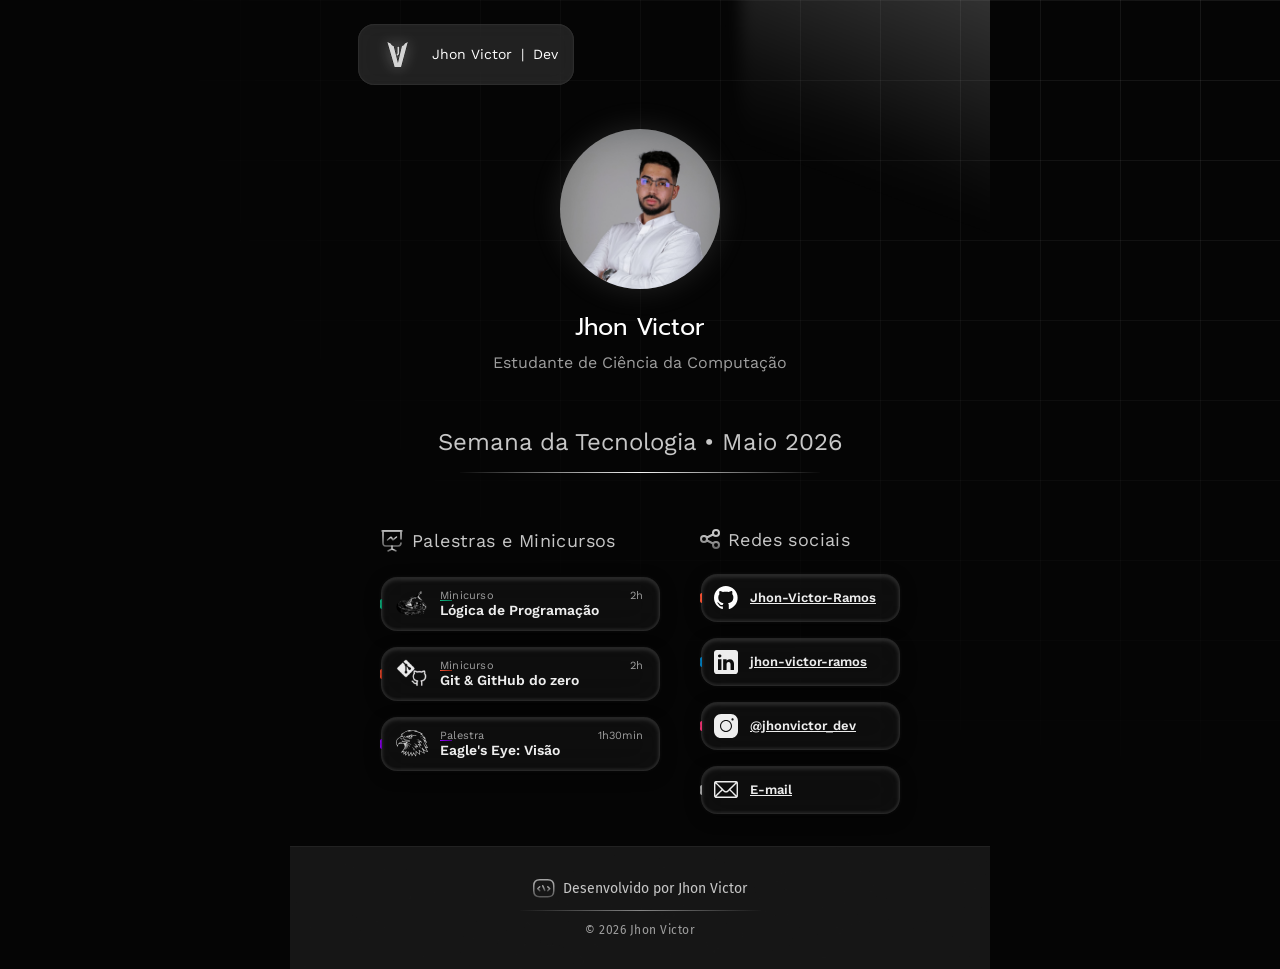
==== index.html @ 25ab8dcb "feat: esboço do site com seus icons svg e guias" ====
<!DOCTYPE html>
<html lang="pt-br">
<head>
    <meta charset="UTF-8">
    <meta name="viewport" content="width=device-width, initial-scale=1.0">
    <title>Jhon Victor | Semana da Tecnologia</title>
    <link rel="stylesheet" href="style.css">
    <link rel="shortcut icon" href="./assets/icons/jhon-logo-favicon.ico" type="image/x-icon">
    <script src="data.js"></script>
</head>
<body>

    <div class="bg-wrapper">
        <div class="grid-lines"></div>
    </div>

    <div class="god-rays"></div>

    <header class="main-header">
        <div class="header-pill">
            <img src="./assets/icons/jhon-logo.svg" alt="Logo de Jhon" class="header-logo">
            <span class="header-text">Jhon Victor <span class="divider">|</span> Dev</span>
        </div>
    </header>

    <main class="content-canvas">
        <div class="grid-light"></div>
        <section class="profile">
            <div class="photo-container">
                <img src="./assets/images/jhon-victor.jpg" alt="Foto de Jhon Victor" class="profile-img">
            </div>
            <h1 class="profile-name">Jhon Victor</h1>
            <p class="profile-degree">Estudante de Ciência da Computação</p>
        </section>

        <section class="hero">
            <h2 class="hero-title">Semana da Tecnologia • Maio 2026</h2>
            <div class="hero-line"></div>
        </section>

        <div class="main-grid">
            
            <section class="grid-column">
                <div class="column-header">
                    <img src="./assets/icons/presentation-chart.svg" alt="Ícone Palestras">
                    <h3>Palestras e Minicursos</h3>
                </div>
                
                <div class="stack">
                    <div class="pill-wrapper">
                        <div class="external-sep">
                            <svg width="2" height="10" viewBox="0 0 2 10" fill="none" xmlns="http://www.w3.org/2000/svg">
                                <path d="M0 2C0 0.895431 0.895431 0 2 0V10C0.895431 10 0 9.10457 0 8V7.5L0.166667 5L0 2Z" fill="url(#grad_logic)"/>
                                <defs>
                                    <linearGradient id="grad_logic" x1="0" y1="5" x2="2" y2="5" gradientUnits="userSpaceOnUse">
                                        <stop stop-color="#10B981"/><stop offset="1" stop-color="#047857"/>
                                    </linearGradient>
                                </defs>
                            </svg>
                        </div>
                        <a href="detalhes.html?id=logica" class="pill-button glass">
                            <img src="./assets/icons/logo-python.svg" alt="Ícone Lógica" class="pill-icon">
                            <div class="pill-content">
                                <div class="pill-meta">
                                    <span class="pill-cat">Minicurso</span>
                                    <span class="pill-dur">2h</span>
                                </div>
                                <div class="inner-sep sep-green"></div> 
                                <span class="pill-title">Lógica de Programação</span>
                            </div>
                        </a>
                    </div>

                    <div class="pill-wrapper">
                        <div class="external-sep">
                            <svg width="2" height="10" viewBox="0 0 2 10" fill="none">
                                <path d="M0 2C0 0.895431 0.895431 0 2 0V10C0.895431 10 0 9.10457 0 8V7.5L0.166667 5L0 2Z" fill="url(#grad_git)"/>
                                <defs>
                                    <linearGradient id="grad_git" x1="0" y1="5" x2="2" y2="5" gradientUnits="userSpaceOnUse">
                                        <stop stop-color="#F05032"/><stop offset="1" stop-color="#8F2412"/>
                                    </linearGradient>
                                </defs>
                            </svg>
                        </div>
                        <a href="detalhes.html?id=git" class="pill-button glass">
                            <img src="./assets/icons/logo-material-didatico.svg" alt="Ícone Git" class="pill-icon">
                            <div class="pill-content">
                                <div class="pill-meta">
                                    <span class="pill-cat">Minicurso</span>
                                    <span class="pill-dur">2h</span>
                                </div>
                                <div class="inner-sep sep-orange"></div>
                                <span class="pill-title">Git & GitHub do zero</span>
                            </div>
                        </a>
                    </div>

                    <div class="pill-wrapper">
                        <div class="external-sep">
                            <svg width="2" height="10" viewBox="0 0 2 10" fill="none">
                                <path d="M0 2C0 0.895431 0.895431 0 2 0V10C0.895431 10 0 9.10457 0 8V7.5L0.166667 5L0 2Z" fill="url(#grad_eagle)"/>
                                <defs>
                                    <linearGradient id="grad_eagle" x1="0" y1="5" x2="2" y2="5" gradientUnits="userSpaceOnUse">
                                        <stop stop-color="#9500FF"/><stop offset="1" stop-color="#53008E"/>
                                    </linearGradient>
                                </defs>
                            </svg>
                        </div>
                        <a href="#" class="pill-button glass">
                            <img src="./assets/icons/eagle-icon.svg" alt="Ícone Visão Computacional" class="pill-icon">
                            <div class="pill-content">
                                <div class="pill-meta">
                                    <span class="pill-cat">Palestra</span>
                                    <span class="pill-dur">1h30min</span>
                                </div>
                                <div class="inner-sep sep-purple"></div>
                                <span class="pill-title">Eagle's Eye: Visão</span>
                            </div>
                        </a>
                    </div>
                </div>
            </section>

            <section class="grid-column">
                <div class="column-header">
                    <img src="./assets/icons/share.svg" alt="Ícone Compartilhar">
                    <h3>Redes sociais</h3>
                </div>
                <div class="stack">
                    <div class="pill-wrapper">
                        <div class="external-sep"><svg width="2" height="10" viewBox="0 0 2 10" fill="none"><path d="M0 2C0 0.895431 0.895431 0 2 0V10C0.895431 10 0 9.10457 0 8V7.5L0.166667 5L0 2Z" fill="#F05032"/></svg></div>
                        <a href="https://github.com/Jhon-Victor-Ramos/" target="_blank" rel="noopener noreferrer" class="pill-button glass social">
                            <img src="./assets/icons/github-icon.svg" alt="GitHub" class="social-icon">
                            <span class="social-text">Jhon-Victor-Ramos</span>
                        </a>
                    </div>
                    
                    <div class="pill-wrapper">
                        <div class="external-sep"><svg width="2" height="10" viewBox="0 0 2 10" fill="none"><path d="M0 2C0 0.895431 0.895431 0 2 0V10C0.895431 10 0 9.10457 0 8V7.5L0.166667 5L0 2Z" fill="#0077B5"/></svg></div>
                        <a href="https://www.linkedin.com/in/jhon-victor-ramos/" target="_blank" rel="noopener noreferrer" class="pill-button glass social">
                            <img src="./assets/icons/linkedin-icon.svg" alt="LinkedIn" class="social-icon">
                            <span class="social-text">jhon-victor-ramos</span>
                        </a>
                    </div>
                    
                    <div class="pill-wrapper">
                        <div class="external-sep"><svg width="2" height="10" viewBox="0 0 2 10" fill="none"><path d="M0 2C0 0.895431 0.895431 0 2 0V10C0.895431 10 0 9.10457 0 8V7.5L0.166667 5L0 2Z" fill="#E1306C"/></svg></div>
                        <a href="https://www.instagram.com/jhonvictor_dev" target="_blank" rel="noopener noreferrer" class="pill-button glass social">
                            <img src="./assets/icons/instagram-icon.svg" alt="Instagram" class="social-icon">
                            <span class="social-text">@jhonvictor_dev</span>
                        </a>
                    </div>
                    
                    <div class="pill-wrapper">
                        <div class="external-sep"><svg width="2" height="10" viewBox="0 0 2 10" fill="none"><path d="M0 2C0 0.895431 0.895431 0 2 0V10C0.895431 10 0 9.10457 0 8V7.5L0.166667 5L0 2Z" fill="#9E9E9E"/></svg></div>
                        <a href="mailto:jhon.vrmartins@gmail.com" class="pill-button glass social">
                            <img src="./assets/icons/email-icon.svg" alt="Email" class="social-icon">
                            <span class="social-text">E-mail</span>
                        </a>
                    </div>
                </div>
            </section>
        </div>
    </main>

    <footer class="main-footer">
        <div class="footer-content">
            <div class="footer-brand">
                <img src="./assets/icons/programming-icon.svg" alt="Código Ícone">
                <span>Desenvolvido por Jhon Victor</span>
            </div>
            <div class="footer-line"></div>
            <p class="copyright">© 2026 Jhon Victor</p>
        </div>
    </footer>

</body>
</html>
---- style.css ----
@charset "UTF-8";

/* ---- IMPORTAÇÃO DE FONTES ---- */
/* Work Sans */
@font-face {
    font-family: 'Work Sans';
    src: url('./assets/fonts/work-sans-v24-latin-regular.woff2') format('woff2');
    font-weight: 400;
    font-style: normal;
    font-display: swap;
}
@font-face {
    font-family: 'Work Sans';
    src: url('./assets/fonts/work-sans-v24-latin-300.woff2') format('woff2');
    font-weight: 300;
    font-style: normal;
    font-display: swap;
}
@font-face {
    font-family: 'Work Sans';
    src: url('./assets/fonts/work-sans-v24-latin-600.woff2') format('woff2');
    font-weight: 600;
    font-style: normal;
    font-display: swap;
}

/* Fira Sans */
@font-face {
    font-family: 'Fira Sans';
    src: url('./assets/fonts/fira-sans-v18-latin-regular.woff2') format('woff2');
    font-weight: 400;
    font-style: normal;
    font-display: swap;
}
@font-face {
    font-family: 'Fira Sans';
    src: url('./assets/fonts/fira-sans-v18-latin-500.woff2') format('woff2');
    font-weight: 500;
    font-style: normal;
    font-display: swap;
}

/* Fira Code */
@font-face {
    font-family: 'Fira Code';
    src: url('./assets/fonts/fira-code-v27-latin-regular.woff2') format('woff2');
    font-weight: 400;
    font-style: normal;
    font-display: swap;
}

/* Prompt */
@font-face {
    font-family: 'Prompt';
    src: url('./assets/fonts/prompt-v12-latin-regular.woff2') format('woff2');
    font-weight: 400;
    font-style: normal;
    font-display: swap;
}

/* --- FUNDAÇÕES --- */
:root {
    --G1: #050505; 
    --G2: #161616; 
    --G3: #2A2A2A; 
    --G5: #6B6B6B;
    --G6: #9E9E9E; 
    --G7: #C7C7C7; 
    --G8: #EDEDED;
    --GD: #FFB800;
    --GR1-grad: linear-gradient(90deg, #10B981 0%, #047857 100%);
    --OR1-grad: linear-gradient(90deg, #F05032 0%, #8F2412 100%);
    --PR1-grad: linear-gradient(90deg, #9500FF 0%, #53008E 100%);
    --GD1-grad: linear-gradient(90deg, #FFB800 0%, #FFFFFF 100%);
    --GD2-grad: linear-gradient(180deg, #FFCF53 0%, #FF9900 100%);
}

* { 
    margin: 0; 
    padding: 0; 
    box-sizing: border-box; 
    -webkit-font-smoothing: antialiased;
}

html {
    overflow-x: hidden;
}

body {
    background-color: var(--G1);
    color: var(--G7);
    font-family: 'Work Sans', sans-serif;
    width: 100%;
    max-width: 700px; /* Alterado para garantir fluidez em telas menores */
    margin: 0 auto;
    min-height: 100vh;
    display: flex;
    flex-direction: column;
    overflow-x: hidden;
    position: relative;
}

/* --- BACKGROUND --- */
.bg-wrapper { 
    position: fixed; 
    top: 0; 
    left: 0; 
    width: 100%; 
    height: 100%; 
    z-index: -1; 
}
.grid-lines {
    position: absolute; 
    width: 100%; 
    height: 100%;
    /* 1. Deixei o branco um pouco mais forte (0.08) para o brilho ficar mais evidente onde a luz bater */
    background-image: linear-gradient(rgba(255,255,255,0.08) 1px, transparent 1px), 
                      linear-gradient(90deg, rgba(255,255,255,0.08) 1px, transparent 1px);
    background-size: 80px 80px;
    
    /* 2. O Segredo da Iluminação: A Máscara */
    /* Cria um círculo no canto superior direito que vai apagando o grid suavemente */
    -webkit-mask-image: radial-gradient(ellipse at top right, black 0%, transparent 65%);
    mask-image: radial-gradient(ellipse at top right, black 0%, transparent 65%);
}
.god-rays {
    position: absolute;
    top: 0;
    right: 0;              /* Direita */
    width: 350px;
    height: 400px;
    pointer-events: none;
    z-index: 0;
    overflow: visible;
}

.god-rays {
    position: absolute;
    top: 0;
    right: 0;
    width: 350px;
    height: 400px;
    pointer-events: none;
    z-index: 0;
    overflow: visible;
    transform: scaleX(-1);      /* Espelha horizontalmente */
    /* Opcional: se houver transformações nos pseudo-elementos, o espelhamento será composto */
}


.god-rays::after {
    content: "";
    position: absolute;
    top: -50px;
    left: -50px;          /* Direita */
    width: 300px;
    height: 400px;
    background:
        linear-gradient(150deg, rgba(255, 255, 255, 0.08) 0%, transparent 50%),
        linear-gradient(160deg, rgba(255, 255, 255, 0.12) 0%, transparent 60%),
        linear-gradient(170deg, rgba(255, 255, 255, 0.05) 0%, transparent 50%);
    filter: blur(8px);
    mix-blend-mode: plus-lighter;
}

/* --- HEADER --- */
.main-header { 
    padding: 24px 20px; 
    display: flex;
}
.header-pill {
    display: inline-flex; 
    align-items: center; 
    gap: 10px;
    margin-left: 3rem;
    padding: 8px 16px; 
    border-radius: 16px;
    background: rgba(235, 235, 235, 0.12);
    backdrop-filter: blur(10px);
    -webkit-backdrop-filter: blur(10px);
    box-shadow: inset 0 0 2px rgba(255,255,255,0.2);
}
.header-logo { width: 48px; }
.header-text { color: #FFF; font-size: 14px; font-family: 'Work Sans'; }
.divider { margin: 0 4px; }

/* --- MAIN CANVAS --- */
.content-canvas {
    position: relative; /* para conter o grid-light */
    z-index: 1;
}

.profile { 
    text-align: center; 
    margin-bottom: 56px; 
    padding-top: 20px; 
}
.photo-container {
    width: 160px; 
    height: 160px; 
    border-radius: 50%; 
    margin: 0 auto 20px;
    background-color: var(--G3);
    box-shadow: 0 0 30px rgba(201, 201, 201, 0.15);
    overflow: hidden;
}
.profile-img {
    width: 100%;
    height: 100%;
    object-fit: cover;
    object-position: top center; 
}
.profile-name { font-family: 'Prompt', sans-serif; font-size: 24px; font-weight: 400; color: #FFF; }
.profile-degree { color: var(--G6); font-size: 16px; margin-top: 8px; }

.hero { text-align: center; margin-bottom: 56px; }
.hero-title { font-size: 24px; font-weight: 400; color: var(--G7); }
.hero-line { 
    width: 100%; 
    max-width: 360px;
    height: 1px;
    margin: 16px auto; 
    background: linear-gradient(90deg, rgba(246, 246, 246, 0.02) 0%, #F6F6F6 50%, rgba(246, 246, 246, 0.02) 100%);
}

/* --- GRID E STACK --- */
.main-grid { 
    display: grid; 
    grid-template-columns: minmax(240px, 280px) minmax(180px, 200px); 
    gap: 40px; 
    justify-content: center; 
}
.column-header { display: flex; align-items: center; gap: 8px; margin-bottom: 24px; }
.column-header h3 { font-size: 18px; font-weight: 400; letter-spacing: 0.4px; left: 50%;}
.stack { display: flex; flex-direction: column; gap: 16px; }

/* --- ANATOMIA DO BOTÃO GLASSMORPHISM --- */
.pill-wrapper { display: flex; align-items: stretch; position: relative; }

/* Separador Externo: Fundido sem gap */
.external-sep { margin-right: -1px; z-index: 2; display: flex; align-items: center; }

.pill-button {
    display: flex; 
    align-items: center; 
    gap: 12px;
    width: 100%; 
    min-height: 54px;
    padding: 10px 16px 10px 14px;
    border-radius: 16px;
    text-decoration: none;
    transition: all 0.3s cubic-bezier(0.25, 0.8, 0.25, 1); /* Transição mais suave e orgânica */
    
    /* A borda fina e semitransparente age como o "corte" do vidro */
    border: 1px solid rgba(255, 255, 255, 0.1);
    position: relative;
}

/* Glassmorphism Puro */
.glass {
    /* Fundo levemente esbranquiçado, mas muito transparente */
    background: rgba(235, 235, 235, 0.04);
    
    /* O desfoque que embaça o grid atrás do botão */
    backdrop-filter: blur(16px);
    -webkit-backdrop-filter: blur(16px);
    
    box-shadow: 
        0px 4px 16px rgba(0, 0, 0, 0.4),                   /* Sombra projetada para separar do fundo */
        0px 0px 4px rgba(246, 246, 246, 0.05),             /* Glow externo sutil (do Figma) */
        inset 0px 2px 4px rgba(246, 246, 246, 0.15),       /* Luz batendo na borda superior (do Figma) */
        inset 0px -2px 2px rgba(246, 246, 246, 0.05);      /* Reflexo interno na borda inferior (do Figma) */
}

/* 1. O botão reage quando o mouse passa no container inteiro */
.pill-wrapper:hover .pill-button { 
    background: rgba(235, 235, 235, 0.08); /* O vidro fica um pouco mais leitoso/visível */
    border: 1px solid rgba(255, 255, 255, 0.2); /* Borda fica mais nítida */
    box-shadow: 
        0px 8px 24px rgba(0, 0, 0, 0.6),                   /* A sombra cresce pois o botão "subiu" */
        0px 0px 8px rgba(246, 246, 246, 0.08),
        inset 0px 2px 4px rgba(246, 246, 246, 0.25),       /* O reflexo superior fica mais forte */
        inset 0px -2px 2px rgba(246, 246, 246, 0.05);
    transform: translateY(-3px);
}
/* 2. O separador externo acompanha o movimento e ganha destaque */
.pill-wrapper:hover .external-sep svg {
    height: 22px; 
    transform: translateY(-3px); /* Sincronizado com a altura do botão */
    filter: brightness(1.3) drop-shadow(0 0 6px rgba(255,255,255,0.3)); 
}

.pill-icon { width: 32px; height: auto; object-fit: contain; }
.pill-content { display: flex; flex-direction: column; flex: 1; justify-content: center; }
.pill-meta { 
    display: flex; 
    justify-content: space-between; 
    width: 100%; 
    margin-bottom: 0px; /* Zerado para grudar no separador */
}
.pill-cat, .pill-dur { font-size: 11px; color: var(--G6); letter-spacing: 0.2px; }

/* Separador Interno 4x1 Rígido */
.inner-sep { 
    width: 12px; 
    height: 1px; 
    margin: -2px 0 1px; 
}
.sep-green { background: var(--GR1-grad); }
.sep-orange { background: var(--OR1-grad); }
.sep-purple { background: var(--PR1-grad); }

.pill-title { font-size: 14px; font-weight: 600; color: var(--G8); line-height: 1.2; }

/* Redes Sociais Adaptadas */
.social { padding-left: 12px; min-height: 48px; }
.social-icon { width: 24px; }
.social-text { font-size: 13px; font-weight: 600; color: var(--G8); text-decoration: underline; }

/* --- FOOTER --- */
.main-footer {
    width: 100%; 
    padding: 32px 20px; 
    background: var(--G2);
    position: relative; 
    overflow: hidden;
    display: flex; 
    align-items: center; 
    justify-content: center;
    margin-top: 2rem;
    border-top: 1px solid rgba(255, 255, 255, 0.05);
}

.main-footer::before {
    content: ""; 
    position: absolute; 
    top: 0; left: 0; 
    width: 100%; height: 100%;
    background-image: url('./assets/icons/footer-texture.svg');
    background-size: cover;
    opacity: 0.1; 
    pointer-events: none;
}

.footer-content { position: relative; z-index: 1; text-align: center; width: 100%; }
.footer-brand { display: flex; align-items: center; justify-content: center; gap: 8px; font-family: 'Fira Sans', sans-serif; font-size: 14px; margin-bottom: 12px; color: var(--G7); }
.footer-line { width: 100%; max-width: 241px; height: 1px; margin: 0 auto 12px; opacity: 0.5; background: linear-gradient(90deg, rgba(246, 246, 246, 0.02) 0%, #F6F6F6 50%, rgba(246, 246, 246, 0.02) 100%); }
.copyright { font-family: 'Fira Sans', sans-serif; font-size: 12px; color: var(--G6); letter-spacing: 0.5px; }


/* =========================================
   PÁGINA 2: DETALHES DO CURSO
   ========================================= */

/* --- HEADER AJUSTES --- */
.header-with-back {
    justify-content: center; /* Centraliza a pílula do logo */
    position: relative;
}
.back-button {
    position: absolute;
    left: 20px;
    top: 50%;
    transform: translateY(-50%);
    display: flex;
    align-items: center;
    gap: 4px;
    color: var(--G6);
    text-decoration: none;
    font-size: 16px;
    transition: color 0.3s ease;
}
.back-button:hover {
    color: #FFF;
}

/* --- HERO DO CURSO --- */
.course-hero {
    display: flex;
    align-items: center;
    justify-content: center;
    gap: 60px;
    margin: 40px 0 80px;
}
.hero-image-container {
    width: 200px;
    height: 200px;
    display: flex;
    justify-content: center;
    align-items: center;
}
.course-hero-img {
    width: 100%;
    height: auto;
    object-fit: contain;
    /* Adiciona um brilho sutil em volta da imagem principal */
    filter: drop-shadow(0 0 30px rgba(255, 255, 255, 0.1));
}
.course-info {
    display: flex;
    flex-direction: column;
    align-items: flex-start;
    max-width: 400px;
}
.course-meta { margin-bottom: 4px; }
.course-title {
    font-family: 'Prompt', sans-serif;
    font-size: 32px;
    font-weight: 600;
    color: #FFF;
    line-height: 1.1;
    margin-top: 8px;
    margin-bottom: 24px;
}

/* O CTA Principal */
.btn-download {
    display: inline-flex;
    align-items: center;
    gap: 8px;
    background: var(--GD2-grad);
    color: var(--G1);
    font-family: 'Work Sans', sans-serif;
    font-size: 13px;
    font-weight: bold;
    text-transform: uppercase;
    text-decoration: none;
    padding: 12px 20px;
    border-radius: 24px;
    border: 4px solid rgba(246, 246, 246, 0.30);
    box-shadow: 0 4px 15px rgb(255, 184, 0, .3), 
                inset 0 2px 4px #C7C7C7;
    transition: all 0.3s ease;
}
.btn-download:hover {
    transform: translateY(-1px) scale(1.02);
    box-shadow: 0 4px 15px rgb(255, 184, 0, .7), 
                inset 0 2px 4px #C7C7C7;
}

/* --- CARROSSEL DE MATERIAIS --- */
.materials-header {
    justify-content: center; /* Centraliza o título no carrossel */
    margin-bottom: 32px;
    position: relative;
}
/* Linha de fade sob o título */
.materials-header::after {
    content: '';
    position: absolute;
    bottom: -16px;
    left: 50%;
    transform: translateX(-50%);
    width: 250px;
    height: 1px;
    background: linear-gradient(90deg, transparent, rgba(255,255,255,0.2), transparent);
}

.carousel-wrapper {
    display: flex;
    align-items: center;
    gap: 16px;
    width: 100vw; /* Força largura total da tela */
    position: relative;
    left: 50%;
    transform: translateX(-50%);
    padding: 0 20px; /* Margem interna para mobile */
}

.nav-arrow {
    background: transparent;
    border: none;
    color: var(--G6);
    cursor: pointer;
    transition: color 0.2s;
    display: none; /* Escondido por padrão, exibido no desktop */
}
.nav-arrow:hover { color: #FFF; }

.carousel-track {
    display: flex;
    gap: 20px;
    overflow-x: auto;
    padding-bottom: 24px; /* Espaço para a sombra do box */
    
    /* Mágica do Scroll nativo no mobile (não precisa de JS) */
    scroll-snap-type: x mandatory;
    scroll-behavior: smooth;
    
    /* Esconde a barra de rolagem mas mantém o scroll */
    -ms-overflow-style: none;  
    scrollbar-width: none;  
}
.carousel-track::-webkit-scrollbar { display: none; }

/* O Card do Material */
.material-card {
    min-width: 320px;
    max-width: 320px;
    flex-shrink: 0; /* Impede o flexbox de amassar o card */
    scroll-snap-align: center; /* O card para sempre centralizado ao rolar */
    border-radius: 20px;
    padding: 16px;
    display: flex;
    flex-direction: column;
    gap: 16px;
}

/* Espaço para a Thumbnail do Youtube/PDF */
.thumb-placeholder {
    width: 100%;
    aspect-ratio: 16 / 9; /* Proporção perfeita de vídeo */
    background: rgba(255, 255, 255, 0.8);
    border-radius: 12px;
}

.card-content { display: flex; flex-direction: column; gap: 8px; }

.material-title {
    font-size: 16px;
    font-weight: 600;
    color: var(--G8);
    display: flex;
    justify-content: space-between;
    align-items: center;
}

/* Truncamento mágico do Front-End (Reticências automáticas) */
.material-desc {
    font-size: 11px;
    line-height: 1.4;
    color: var(--G6);
    
    /* Limita o texto a 3 linhas exatas. Se passar, adiciona "..." */
    display: -webkit-box;
    -webkit-line-clamp: 3;
    -webkit-box-orient: vertical;
    overflow: hidden;
}

/* --- RESPONSIVIDADE PÁGINA 2 --- */
@media (max-width: 640px) {
    .header-with-back { justify-content: flex-end; }
    
    .course-hero {
        flex-direction: column;
        gap: 24px;
        text-align: center;
        margin: 24px 0 56px;
    }
    
    .course-info {
        align-items: center; /* Centraliza tudo no mobile */
    }
    
    .course-title { font-size: 28px; text-align: center; }
    
    .carousel-track { padding: 0 20px 24px; } /* Garante espaçamento na rolagem mobile */
}

@media (min-width: 768px) {
    .nav-arrow { display: block; } /* Mostra setinhas no PC */
    .carousel-wrapper { max-width: 800px; padding: 0; }
}



/* --- RESPONSIVIDADE (MOBILE) --- */
@media (max-width: 640px) {
    .content-canvas {
        padding: 0 24px;
    }

    .main-grid {
        grid-template-columns: 1fr;
        gap: 40px;
    }

    .hero-title {
        font-size: 20px;
    }

    .pill-button {
        max-width: 100%; /* Permite expandir na tela do celular */
    }
    /* 1. Transforma APENAS a stack de redes sociais em um grid 2x2 */
    .main-grid > .grid-column:nth-child(2) .stack {
        display: grid;
        grid-template-columns: 1fr 1fr;
        gap: 12px; /* Reduzido levemente para dar mais espaço aos botões */
    }

    /* 2. Ajuste de sobrevivência para os botões sociais espremidos */
    .main-grid > .grid-column:nth-child(2) .pill-button {
        padding: 8px 10px; /* Reduz o padding para ganhar área útil */
        gap: 8px; /* Aproxima o ícone do texto */
        min-height: 44px;
    }

    /* 3. Trava de segurança para textos longos (ex: Jhon-Victor-Ramos) */
    .social-text {
        font-size: 11px; /* Fonte levemente menor para garantir o encaixe */
        white-space: nowrap; /* Impede o texto de quebrar para a linha de baixo */
        overflow: hidden; /* Esconde o que vazar */
        text-overflow: ellipsis; /* Adiciona "..." no final se não couber */
    }
}
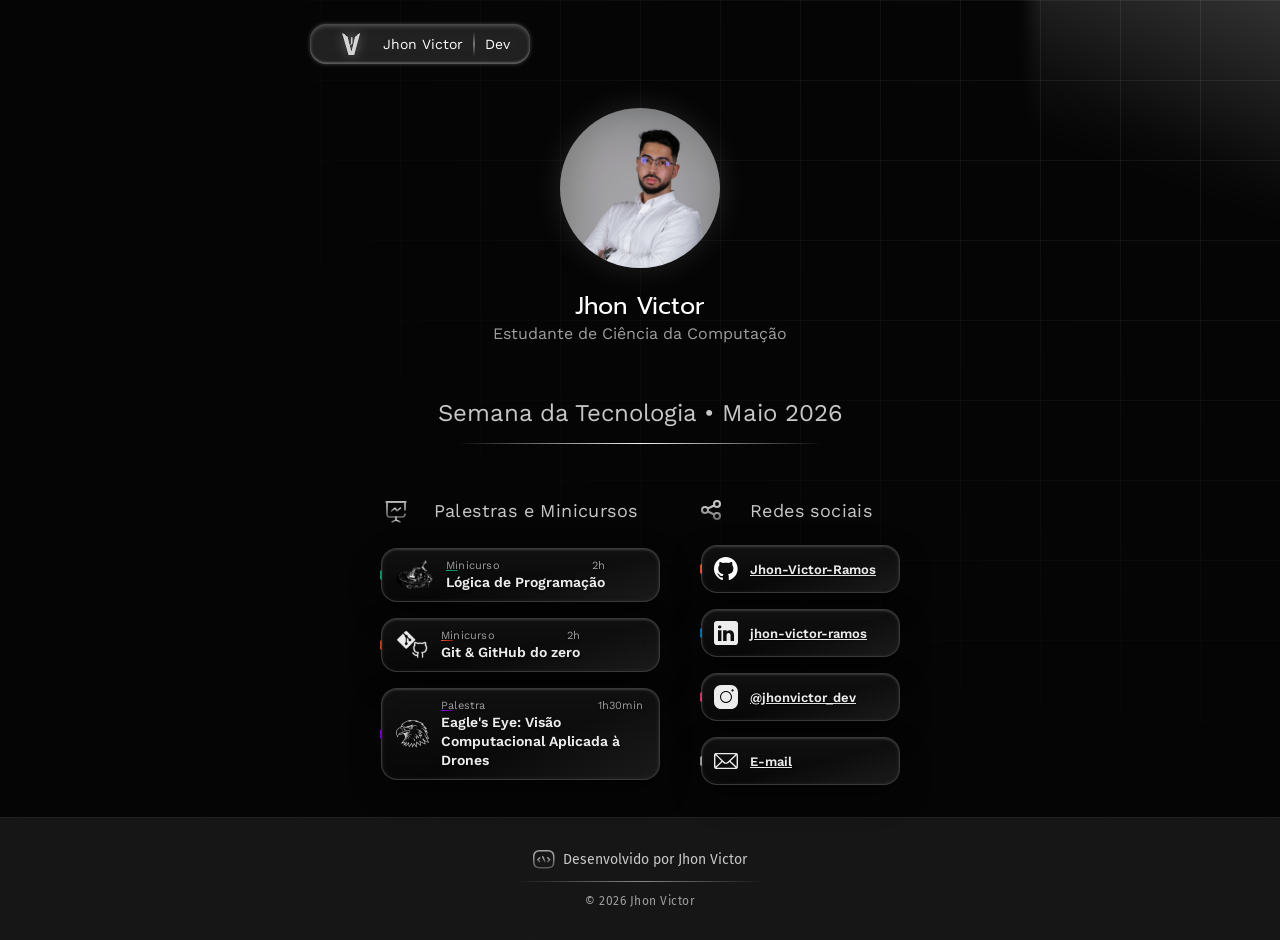
==== commit 76667e7e: "feat: Adição da seção de visão computacional" ====
--- a/index.html
+++ b/index.html
@@ -4,6 +4,12 @@
     <meta charset="UTF-8">
     <meta name="viewport" content="width=device-width, initial-scale=1.0">
     <title>Jhon Victor | Semana da Tecnologia</title>
+    <meta name="description" content="Materiais, minicursos e palestras ministrados por Jhon Victor na Semana da Tecnologia 2026.">
+    <meta property="og:title" content="Jhon Victor | Semana da Tecnologia">
+    <meta property="og:description" content="Acesse todos os materiais didáticos, slides e recomendações dos minicursos.">
+    <meta property="og:image" content="./assets/images/preview.jpg">
+    <meta property="og:type" content="website">
+    <meta name="theme-color" content="#050505">
     <link rel="stylesheet" href="style.css">
     <link rel="shortcut icon" href="./assets/icons/jhon-logo-favicon.ico" type="image/x-icon">
     <script src="data.js"></script>
@@ -19,7 +25,7 @@
     <header class="main-header">
         <div class="header-pill">
             <img src="./assets/icons/jhon-logo.svg" alt="Logo de Jhon" class="header-logo">
-            <span class="header-text">Jhon Victor <span class="divider">|</span> Dev</span>
+            <span class="header-text">Jhon Victor <span class="divider"></span> Dev</span>
         </div>
     </header>
 
@@ -106,7 +112,7 @@
                                 </defs>
                             </svg>
                         </div>
-                        <a href="#" class="pill-button glass">
+                        <a href="detalhes.html?id=visao-computacional" class="pill-button glass">
                             <img src="./assets/icons/eagle-icon.svg" alt="Ícone Visão Computacional" class="pill-icon">
                             <div class="pill-content">
                                 <div class="pill-meta">
@@ -114,7 +120,7 @@
                                     <span class="pill-dur">1h30min</span>
                                 </div>
                                 <div class="inner-sep sep-purple"></div>
-                                <span class="pill-title">Eagle's Eye: Visão</span>
+                                <span class="pill-title">Eagle's Eye: Visão Computacional Aplicada à Drones</span>
                             </div>
                         </a>
                     </div>
--- a/style.css
+++ b/style.css
@@ -58,7 +58,7 @@
     font-display: swap;
 }
 
-/* --- FUNDAÇÕES --- */
+/* --- VARIÁVEIS --- */
 :root {
     --G1: #050505; 
     --G2: #161616; 
@@ -91,8 +91,6 @@
     color: var(--G7);
     font-family: 'Work Sans', sans-serif;
     width: 100%;
-    max-width: 700px; /* Alterado para garantir fluidez em telas menores */
-    margin: 0 auto;
     min-height: 100vh;
     display: flex;
     flex-direction: column;
@@ -113,26 +111,13 @@
     position: absolute; 
     width: 100%; 
     height: 100%;
-    /* 1. Deixei o branco um pouco mais forte (0.08) para o brilho ficar mais evidente onde a luz bater */
     background-image: linear-gradient(rgba(255,255,255,0.08) 1px, transparent 1px), 
                       linear-gradient(90deg, rgba(255,255,255,0.08) 1px, transparent 1px);
     background-size: 80px 80px;
-    
-    /* 2. O Segredo da Iluminação: A Máscara */
-    /* Cria um círculo no canto superior direito que vai apagando o grid suavemente */
     -webkit-mask-image: radial-gradient(ellipse at top right, black 0%, transparent 65%);
     mask-image: radial-gradient(ellipse at top right, black 0%, transparent 65%);
 }
-.god-rays {
-    position: absolute;
-    top: 0;
-    right: 0;              /* Direita */
-    width: 350px;
-    height: 400px;
-    pointer-events: none;
-    z-index: 0;
-    overflow: visible;
-}
+
 
 .god-rays {
     position: absolute;
@@ -143,8 +128,7 @@
     pointer-events: none;
     z-index: 0;
     overflow: visible;
-    transform: scaleX(-1);      /* Espelha horizontalmente */
-    /* Opcional: se houver transformações nos pseudo-elementos, o espelhamento será composto */
+    transform: scaleX(-1);
 }
 
 
@@ -152,7 +136,7 @@
     content: "";
     position: absolute;
     top: -50px;
-    left: -50px;          /* Direita */
+    left: -50px;
     width: 300px;
     height: 400px;
     background:
@@ -165,29 +149,76 @@
 
 /* --- HEADER --- */
 .main-header { 
+    width: 100vw;
+    max-width: 700px;
+    margin: 0 auto;
     padding: 24px 20px; 
     display: flex;
 }
+
 .header-pill {
     display: inline-flex; 
     align-items: center; 
     gap: 10px;
-    margin-left: 3rem;
-    padding: 8px 16px; 
+    padding: 8px 20px;
+    height: 40px;
     border-radius: 16px;
+    
     background: rgba(235, 235, 235, 0.12);
+    
     backdrop-filter: blur(10px);
     -webkit-backdrop-filter: blur(10px);
-    box-shadow: inset 0 0 2px rgba(255,255,255,0.2);
-}
-.header-logo { width: 48px; }
-.header-text { color: #FFF; font-size: 14px; font-family: 'Work Sans'; }
-.divider { margin: 0 4px; }
+    
+    box-shadow: 
+        0px 0px 4px rgba(246, 246, 246, 0.25),
+        inset 0px -2px 2px rgba(246, 246, 246, 0.25),
+        inset 0px 2px 4px rgba(246, 246, 246, 0.25);
+}
+
+.header-logo { 
+    height: 40px;
+    width: auto;
+}
+
+.header-text { 
+    color: #FFF; 
+    font-size: 14px; 
+    font-family: 'Work Sans', sans-serif; 
+    font-weight: 400;
+}
+
+.header-text { 
+    color: #FFF; 
+    font-size: 14px; 
+    font-family: 'Work Sans', sans-serif; 
+    font-weight: 400;
+    
+    display: flex;  
+    align-items: center;
+}
+
+.divider { 
+    display: block;
+    width: 1.5px;
+    height: 24px; 
+    margin: 0 10px;
+    
+    background: linear-gradient(
+        to bottom, 
+        rgba(255, 255, 255, 0) 0%, 
+        rgba(255, 255, 255, 0.4) 50%, 
+        rgba(255, 255, 255, 0) 100%
+    );
+}
 
 /* --- MAIN CANVAS --- */
 .content-canvas {
-    position: relative; /* para conter o grid-light */
+    position: relative;
     z-index: 1;
+    width: 100%;
+    max-width: 700px;
+    margin: 0 auto;
+    flex-grow: 1;
 }
 
 .profile { 
@@ -211,7 +242,7 @@
     object-position: top center; 
 }
 .profile-name { font-family: 'Prompt', sans-serif; font-size: 24px; font-weight: 400; color: #FFF; }
-.profile-degree { color: var(--G6); font-size: 16px; margin-top: 8px; }
+.profile-degree { color: var(--G6); font-size: 16px; }
 
 .hero { text-align: center; margin-bottom: 56px; }
 .hero-title { font-size: 24px; font-weight: 400; color: var(--G7); }
@@ -230,14 +261,13 @@
     gap: 40px; 
     justify-content: center; 
 }
-.column-header { display: flex; align-items: center; gap: 8px; margin-bottom: 24px; }
-.column-header h3 { font-size: 18px; font-weight: 400; letter-spacing: 0.4px; left: 50%;}
+.column-header { display: grid; grid-template-columns: .25fr 2fr; margin-bottom: 24px; justify-items: center;}
+/* .column-header { display: flex; align-items: center; gap: 8px; margin-bottom: 24px; } */
+.column-header h3 { font-size: 18px; font-weight: 400; letter-spacing: 0.4px; }
 .stack { display: flex; flex-direction: column; gap: 16px; }
 
-/* --- ANATOMIA DO BOTÃO GLASSMORPHISM --- */
+/* --- ANATOMIA DO BOTÃO GLASSMORPHISM (NÍVEL PREMIUM) --- */
 .pill-wrapper { display: flex; align-items: stretch; position: relative; }
-
-/* Separador Externo: Fundido sem gap */
 .external-sep { margin-right: -1px; z-index: 2; display: flex; align-items: center; }
 
 .pill-button {
@@ -249,54 +279,80 @@
     padding: 10px 16px 10px 14px;
     border-radius: 16px;
     text-decoration: none;
-    transition: all 0.3s cubic-bezier(0.25, 0.8, 0.25, 1); /* Transição mais suave e orgânica */
-    
-    /* A borda fina e semitransparente age como o "corte" do vidro */
-    border: 1px solid rgba(255, 255, 255, 0.1);
+    transition: all 0.3s cubic-bezier(0.25, 0.8, 0.25, 1);
+    
+    /* Borda sutil de corte do vidro */
+    border: 1px solid rgba(255, 255, 255, 0.2);
     position: relative;
-}
-
-/* Glassmorphism Puro */
+    
+    /* NOVO: Impede que os reflexos "vazem" para fora das bordas arredondadas */
+    overflow: hidden;
+}
+
+.pill-meta {
+    display: flex;
+    justify-content: space-between;
+}
+
+/* Glassmorphism com Saturação e Volume */
 .glass {
-    /* Fundo levemente esbranquiçado, mas muito transparente */
-    background: rgba(235, 235, 235, 0.04);
-    
-    /* O desfoque que embaça o grid atrás do botão */
-    backdrop-filter: blur(16px);
-    -webkit-backdrop-filter: blur(16px);
-    
+    background: rgba(23, 23, 23, 0.2); /* Fundo um pouco mais denso para dar contraste */
+    
+    /* O saturate(120%) puxa as cores do fundo e deixa o vidro mais vibrante */
+    backdrop-filter: blur(16px) saturate(120%);
+    -webkit-backdrop-filter: blur(16px) saturate(120%);
+    
+    /* Sombras que criam a espessura e elevação da peça */
     box-shadow: 
-        0px 4px 16px rgba(0, 0, 0, 0.4),                   /* Sombra projetada para separar do fundo */
-        0px 0px 4px rgba(246, 246, 246, 0.05),             /* Glow externo sutil (do Figma) */
-        inset 0px 2px 4px rgba(246, 246, 246, 0.15),       /* Luz batendo na borda superior (do Figma) */
-        inset 0px -2px 2px rgba(246, 246, 246, 0.05);      /* Reflexo interno na borda inferior (do Figma) */
+        0px 12px 30px rgba(0, 0, 0, 0.4),               /* Sombra externa pesada e suave */
+        inset 0px 0px 4px 1px rgba(255, 255, 255, 0.05),/* Chanfro interno geral */
+        inset 0px 1px 2px rgba(255, 255, 255, 0.15);    /* Luz batendo firme no topo */
+}
+
+/* A MAGIA: Reflexo especular diagonal (Luz da Janela) */
+.glass::before {
+    content: '';
+    position: absolute;
+    top: 0; left: 0; width: 100%; height: 100%;
+    pointer-events: none; /* Deixa o clique passar para o botão */
+    background: linear-gradient(to left top, rgba(255,255,255,0.08) 0%, rgba(255,255,255,0) 45%);
+    z-index: 1;
+}
+
+/* A MAGIA: Reflexo ambiental do teto */
+.glass::after {
+    content: '';
+    position: absolute;
+    top: 0; left: 0; width: 100%; height: 100%;
+    pointer-events: none;
+    background: linear-gradient(to bottom, rgba(255,255,255,0.04) 0%, rgba(255,255,255,0) 100%);
+    z-index: 1;
+}
+
+/* NOVO: Garante que os ícones e textos fiquem POR CIMA do reflexo do vidro */
+.pill-icon, .pill-content, .social-icon, .social-text {
+    position: relative;
+    z-index: 2; 
+    /* Adiciona leve sombra no texto para não sumir contra fundos claros que passem pelo blur */
+    text-shadow: 0 1px 3px rgba(0,0,0,0.3);
 }
 
 /* 1. O botão reage quando o mouse passa no container inteiro */
 .pill-wrapper:hover .pill-button { 
-    background: rgba(235, 235, 235, 0.08); /* O vidro fica um pouco mais leitoso/visível */
-    border: 1px solid rgba(255, 255, 255, 0.2); /* Borda fica mais nítida */
+    background: rgba(255, 255, 255, 0.08); /* O vidro "acende" */
+    border: 1px solid rgba(255, 255, 255, 0.2); 
     box-shadow: 
-        0px 8px 24px rgba(0, 0, 0, 0.6),                   /* A sombra cresce pois o botão "subiu" */
-        0px 0px 8px rgba(246, 246, 246, 0.08),
-        inset 0px 2px 4px rgba(246, 246, 246, 0.25),       /* O reflexo superior fica mais forte */
-        inset 0px -2px 2px rgba(246, 246, 246, 0.05);
+        0px 16px 40px rgba(0, 0, 0, 0.6),              /* Sombra aumenta projetando o botão pra frente */
+        inset 0px 0px 4px 1px rgba(255, 255, 255, 0.05),
+        inset 0px 2px 4px rgba(255, 255, 255, 0.25);   /* Luz de topo fica mais forte */
     transform: translateY(-3px);
 }
-/* 2. O separador externo acompanha o movimento e ganha destaque */
+
+/* O separador externo acompanha o movimento (mantido igual, funciona muito bem) */
 .pill-wrapper:hover .external-sep svg {
     height: 22px; 
-    transform: translateY(-3px); /* Sincronizado com a altura do botão */
+    transform: translateY(-3px); 
     filter: brightness(1.3) drop-shadow(0 0 6px rgba(255,255,255,0.3)); 
-}
-
-.pill-icon { width: 32px; height: auto; object-fit: contain; }
-.pill-content { display: flex; flex-direction: column; flex: 1; justify-content: center; }
-.pill-meta { 
-    display: flex; 
-    justify-content: space-between; 
-    width: 100%; 
-    margin-bottom: 0px; /* Zerado para grudar no separador */
 }
 .pill-cat, .pill-dur { font-size: 11px; color: var(--G6); letter-spacing: 0.2px; }
 
@@ -354,8 +410,11 @@
 
 /* --- HEADER AJUSTES --- */
 .header-with-back {
-    justify-content: center; /* Centraliza a pílula do logo */
+    justify-content: center; 
     position: relative;
+}
+.header-with-back .header-pill {
+    margin-left: 0;
 }
 .back-button {
     position: absolute;
@@ -393,28 +452,44 @@
     width: 100%;
     height: auto;
     object-fit: contain;
-    /* Adiciona um brilho sutil em volta da imagem principal */
     filter: drop-shadow(0 0 30px rgba(255, 255, 255, 0.1));
 }
+
 .course-info {
     display: flex;
     flex-direction: column;
     align-items: flex-start;
-    max-width: 400px;
-}
-.course-meta { margin-bottom: 4px; }
+    width: 100%;
+    max-width: 360px; /* A Caixa Invisível */
+}
+
+.course-meta { 
+    display: flex;
+    justify-content: space-between;
+    align-items: flex-start;
+    width: 100%; 
+    margin-bottom: 8px; 
+}
+
+.category-group {
+    display: flex;
+    flex-direction: column;
+    gap: 4px;
+}
+
 .course-title {
     font-family: 'Prompt', sans-serif;
     font-size: 32px;
     font-weight: 600;
     color: #FFF;
     line-height: 1.1;
-    margin-top: 8px;
+    margin-top: 4px;
     margin-bottom: 24px;
-}
-
-/* O CTA Principal */
+    width: 100%;
+}
+
 .btn-download {
+    align-self: flex-end; /* Ancora à direita */
     display: inline-flex;
     align-items: center;
     gap: 8px;
@@ -428,23 +503,24 @@
     padding: 12px 20px;
     border-radius: 24px;
     border: 4px solid rgba(246, 246, 246, 0.30);
-    box-shadow: 0 4px 15px rgb(255, 184, 0, .3), 
-                inset 0 2px 4px #C7C7C7;
+    box-shadow: 0 4px 15px rgb(255, 184, 0, .3), inset 0 2px 4px #C7C7C7;
     transition: all 0.3s ease;
 }
 .btn-download:hover {
     transform: translateY(-1px) scale(1.02);
-    box-shadow: 0 4px 15px rgb(255, 184, 0, .7), 
-                inset 0 2px 4px #C7C7C7;
-}
-
-/* --- CARROSSEL DE MATERIAIS --- */
+    box-shadow: 0 4px 15px rgb(255, 184, 0, .7), inset 0 2px 4px #C7C7C7;
+}
+
+/* --- CARROSSEL E HEADER DE MATERIAIS --- */
 .materials-header {
-    justify-content: center; /* Centraliza o título no carrossel */
+    display: flex;
+    justify-content: center;
+    align-items: center;
+    gap: 12px;
     margin-bottom: 32px;
     position: relative;
-}
-/* Linha de fade sob o título */
+    width: 100%;
+}
 .materials-header::after {
     content: '';
     position: absolute;
@@ -455,93 +531,177 @@
     height: 1px;
     background: linear-gradient(90deg, transparent, rgba(255,255,255,0.2), transparent);
 }
+.section-icon {
+    width: 24px;
+}
 
 .carousel-wrapper {
-    display: flex;
-    align-items: center;
-    gap: 16px;
-    width: 100vw; /* Força largura total da tela */
     position: relative;
-    left: 50%;
-    transform: translateX(-50%);
-    padding: 0 20px; /* Margem interna para mobile */
-}
-
-.nav-arrow {
-    background: transparent;
-    border: none;
-    color: var(--G6);
-    cursor: pointer;
-    transition: color 0.2s;
-    display: none; /* Escondido por padrão, exibido no desktop */
-}
-.nav-arrow:hover { color: #FFF; }
+    width: 100%;
+    overflow: hidden;
+    padding: 10px 0;
+}
+
 
 .carousel-track {
     display: flex;
     gap: 20px;
     overflow-x: auto;
-    padding-bottom: 24px; /* Espaço para a sombra do box */
-    
-    /* Mágica do Scroll nativo no mobile (não precisa de JS) */
+    padding-bottom: 24px;
     scroll-snap-type: x mandatory;
     scroll-behavior: smooth;
-    
-    /* Esconde a barra de rolagem mas mantém o scroll */
     -ms-overflow-style: none;  
     scrollbar-width: none;  
+    width: 100%; /* Garante que o trilho não quebre o layout */
 }
 .carousel-track::-webkit-scrollbar { display: none; }
 
 /* O Card do Material */
 .material-card {
-    min-width: 320px;
-    max-width: 320px;
-    flex-shrink: 0; /* Impede o flexbox de amassar o card */
-    scroll-snap-align: center; /* O card para sempre centralizado ao rolar */
-    border-radius: 20px;
+    min-width: 300px;
+    max-width: 300px;
+    flex-shrink: 0;
+    scroll-snap-align: center;
+    border-radius: 16px;
     padding: 16px;
     display: flex;
     flex-direction: column;
     gap: 16px;
-}
-
-/* Espaço para a Thumbnail do Youtube/PDF */
+    
+    /* Transições do Observer */
+    transition: transform 0.4s cubic-bezier(0.25, 0.8, 0.25, 1), 
+                box-shadow 0.4s ease, 
+                opacity 0.4s ease;
+    opacity: 0.4; /* Estado apagado */
+    transform: scale(0.95);
+}
+
+/* O Card Ativo (no meio da tela) */
+.material-card.active-card {
+    opacity: 1;
+    transform: scale(1);
+    box-shadow: 0px 0px 20px rgba(255, 255, 255, 0.1), 
+                inset 0px 0px 4px rgba(246, 246, 246, 0.05);
+    border: 1px solid rgba(255, 255, 255, 0.2);
+}
+
+/* Área da Imagem */
+.thumb-container {
+    width: 100%;
+    aspect-ratio: 16 / 9;
+    border-radius: 8px;
+    overflow: hidden;
+    box-shadow: 0px 4px 12px rgba(0, 0, 0, 0.3);
+}
 .thumb-placeholder {
     width: 100%;
-    aspect-ratio: 16 / 9; /* Proporção perfeita de vídeo */
-    background: rgba(255, 255, 255, 0.8);
-    border-radius: 12px;
-}
-
-.card-content { display: flex; flex-direction: column; gap: 8px; }
+    height: 100%;
+    background: #C7C7C7;
+}
+.material-thumb {
+    width: 100%;
+    height: 100%;
+    object-fit: cover;
+}
+
+/* Conteúdo do Card */
+.card-content { 
+    display: flex; 
+    flex-direction: column; 
+    gap: 10px; 
+    flex-grow: 1; 
+}
+.cat-wrapper {
+    display: flex;
+    flex-direction: column;
+    gap: 2px;
+}
+.card-sep {
+    width: 100%;
+    height: 2px;
+    border-radius: 2px;
+    opacity: 0.8;
+}
 
 .material-title {
-    font-size: 16px;
+    display: flex;
+    align-items: flex-start;
+    justify-content: space-between;
+    gap: 12px;
+    font-size: 14px;
     font-weight: 600;
     color: var(--G8);
-    display: flex;
-    justify-content: space-between;
-    align-items: center;
-}
-
-/* Truncamento mágico do Front-End (Reticências automáticas) */
+    line-height: 1.4;
+    text-decoration: none;
+}
+.material-title:hover { text-decoration: underline dashed 1.5px var(--G6); }
+
+.title-text {
+    display: -webkit-box;
+    -webkit-line-clamp: 2;
+    line-clamp: 2;
+    -webkit-box-orient: vertical;
+    overflow: hidden;
+    transition: .1s ease-in-out all;
+}
+
+
+.external-icon {
+    width: 16px;
+    height: 16px;
+    flex-shrink: 0;
+    margin-top: 2px;
+    opacity: 0.5; 
+    transition: opacity 0.3s ease, transform 0.3s ease;
+}
+
+.material-title:hover .external-icon {
+    opacity: 1;
+    transform: translate(2px, -2px);
+    filter: brightness(1.2);
+}
+
 .material-desc {
     font-size: 11px;
     line-height: 1.4;
     color: var(--G6);
-    
-    /* Limita o texto a 3 linhas exatas. Se passar, adiciona "..." */
     display: -webkit-box;
     -webkit-line-clamp: 3;
+    line-clamp: 3;
     -webkit-box-orient: vertical;
     overflow: hidden;
+}
+
+/* --- ESTILO DAS SETAS DO CARROSSEL --- */
+.nav-arrow {
+    background: transparent;
+    border: none;
+    cursor: pointer;
+    display: none; 
+    padding: 8px; 
+}
+.arrow-icon {
+    width: 24px;
+    height: 24px;
+    opacity: 0.5; 
+    transition: all 0.3s ease;
+}
+.nav-arrow:hover .arrow-icon { 
+    opacity: 1; 
+    filter: brightness(1.5) drop-shadow(0 0 8px rgba(255,255,255,0.3)); 
+}
+.nav-arrow:disabled .arrow-icon {
+    opacity: 0.15;
+    cursor: not-allowed;
+    filter: none;
+}
+.nav-arrow:disabled {
+    cursor: not-allowed;
 }
 
 /* --- RESPONSIVIDADE PÁGINA 2 --- */
 @media (max-width: 640px) {
     .header-with-back { justify-content: flex-end; }
-    
     .course-hero {
         flex-direction: column;
         gap: 24px;
@@ -550,60 +710,91 @@
     }
     
     .course-info {
-        align-items: center; /* Centraliza tudo no mobile */
+        align-items: center; 
     }
     
     .course-title { font-size: 28px; text-align: center; }
-    
-    .carousel-track { padding: 0 20px 24px; } /* Garante espaçamento na rolagem mobile */
-}
-
-@media (min-width: 768px) {
-    .nav-arrow { display: block; } /* Mostra setinhas no PC */
-    .carousel-wrapper { max-width: 800px; padding: 0; }
-}
-
-
-
-/* --- RESPONSIVIDADE (MOBILE) --- */
-@media (max-width: 640px) {
-    .content-canvas {
-        padding: 0 24px;
-    }
-
+    .course-meta { width: 75%; }
+    
+    .btn-download {
+        align-self: center;
+    }
+
+    .carousel-track {
+        padding-left: calc(50% - 150px);
+        padding-right: calc(50% - 150px);
+    }
+}
+
+@media (max-width: 768px) {
+    .content-canvas { padding: 0 24px; }
+    
+    /* Ajustes da Home (Página 1) */
     .main-grid {
+        width: 100%;
+        max-width: 400px;
+        margin: 0 auto;
         grid-template-columns: 1fr;
-        gap: 40px;
-    }
-
-    .hero-title {
-        font-size: 20px;
-    }
-
-    .pill-button {
-        max-width: 100%; /* Permite expandir na tela do celular */
-    }
-    /* 1. Transforma APENAS a stack de redes sociais em um grid 2x2 */
-    .main-grid > .grid-column:nth-child(2) .stack {
+        gap: 48px;
+    }
+    .main-grid .grid-column:nth-child(2) .stack {
         display: grid;
         grid-template-columns: 1fr 1fr;
-        gap: 12px; /* Reduzido levemente para dar mais espaço aos botões */
-    }
-
-    /* 2. Ajuste de sobrevivência para os botões sociais espremidos */
-    .main-grid > .grid-column:nth-child(2) .pill-button {
-        padding: 8px 10px; /* Reduz o padding para ganhar área útil */
-        gap: 8px; /* Aproxima o ícone do texto */
-        min-height: 44px;
-    }
-
-    /* 3. Trava de segurança para textos longos (ex: Jhon-Victor-Ramos) */
+        gap: 16px;
+    }
+    .grid-column:first-child { width: 100%; }
+    .grid-column:first-child .stack .pill-wrapper .pill-button.glass {
+        width: 100%;
+        justify-content: space-evenly;
+    }
+    .main-grid .grid-column:nth-child(2) .pill-button {
+        padding: 8px 12px;
+        gap: 8px;
+        min-height: 48px;
+    }
     .social-text {
-        font-size: 11px; /* Fonte levemente menor para garantir o encaixe */
-        white-space: nowrap; /* Impede o texto de quebrar para a linha de baixo */
-        overflow: hidden; /* Esconde o que vazar */
-        text-overflow: ellipsis; /* Adiciona "..." no final se não couber */
-    }
-}
-
-
+        font-size: 11px;
+        white-space: nowrap;
+        overflow: hidden;
+        text-overflow: ellipsis;
+    }
+
+    /* Ajustes Detalhes do Curso (Página 2) */
+    .header-with-back { justify-content: flex-end; }
+    .course-hero {
+        flex-direction: column;
+        gap: 24px;
+        text-align: center;
+        margin: 24px 0 56px;
+    }
+    .course-info { align-items: center; }
+    .course-title { font-size: 28px; text-align: center; }
+    .course-meta { width: 75%; }
+    .btn-download { align-self: center; }
+    .carousel-track {
+        padding-left: calc(50% - 150px);
+        padding-right: calc(50% - 150px);
+    }
+}
+
+/* --- RESPONSIVIDADE CARROSSEL (DESKTOP) --- */
+/* (Você tinha apagado essa regra sem querer!) */
+@media (min-width: 768px) {
+    .nav-arrow { display: block; } 
+    
+    .carousel-wrapper {
+        display: flex;
+        align-items: center;
+        justify-content: center;
+        gap: 16px;
+        width: 100%;
+        max-width: 800px;
+        margin: 0 auto;
+    }
+
+    .carousel-track {
+        max-width: 650px; 
+        padding-left: calc(50% - 150px);
+        padding-right: calc(50% - 150px);
+    }
+}
